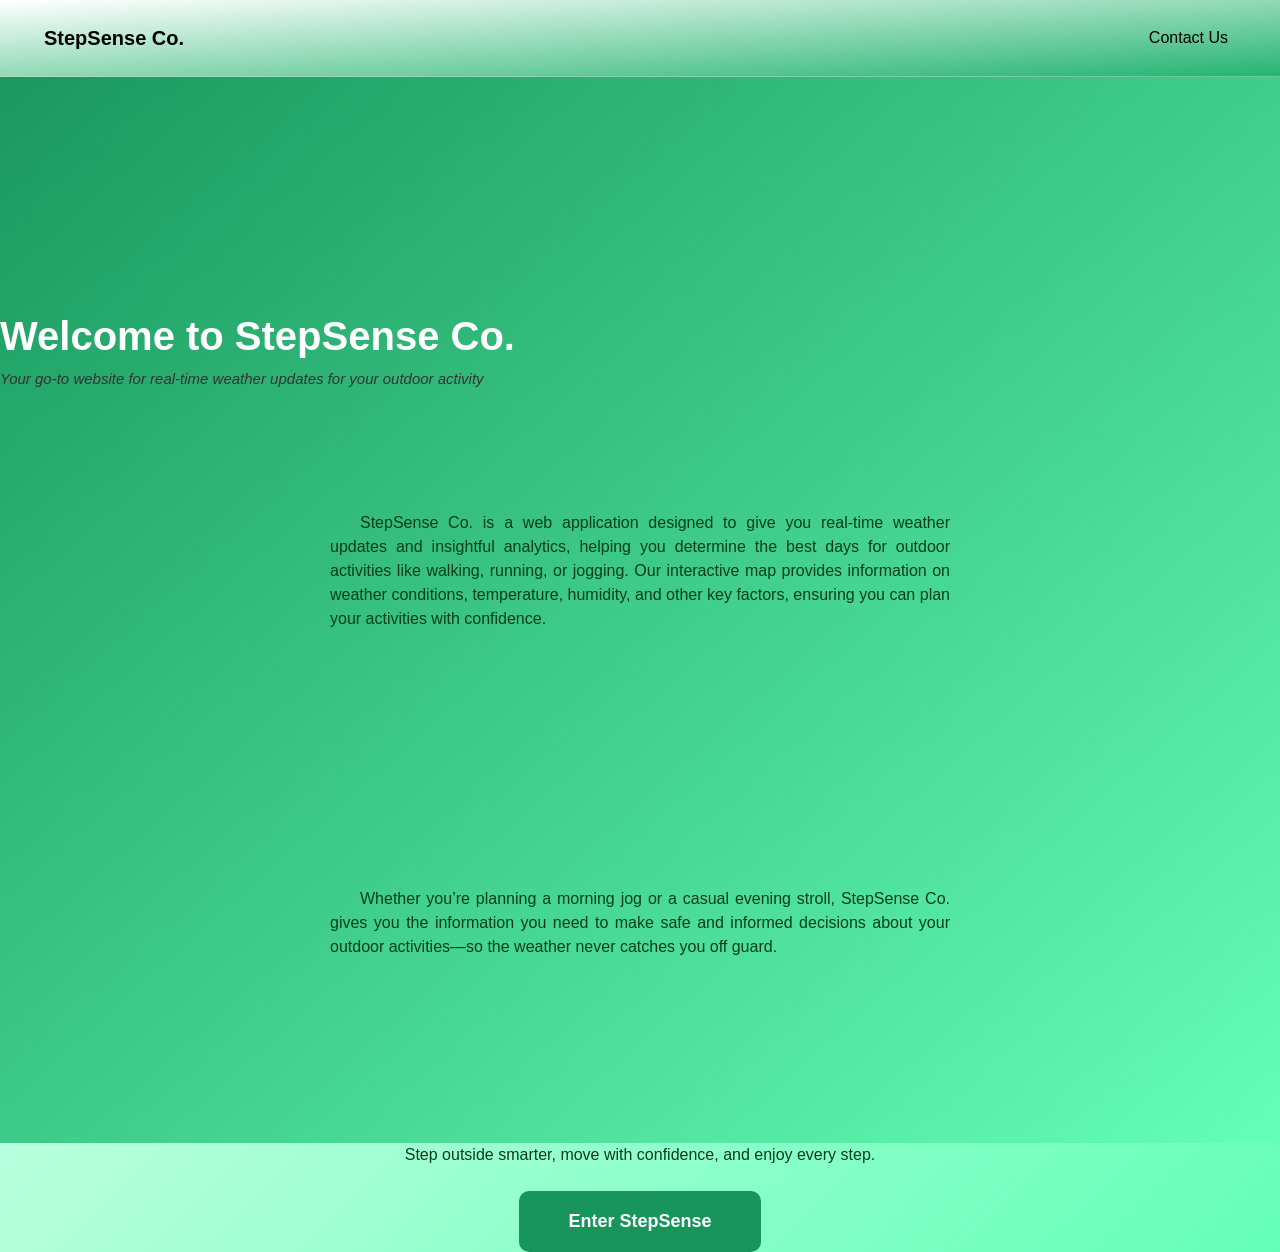
==== index.html @ 7ae20c4f "Deployment Changes" ====
<!DOCTYPE html>
<html lang="en">

<head>
    <meta charset="UTF-8">
    <meta name="viewport" content="width=device-width, initial-scale=1.0">
    <title>StepSense Co.</title>

    <!-- CDN Links -->
    <link href="https://cdn.lineicons.com/5.0/lineicons.css" rel="stylesheet" />
    <link href="https://cdn.jsdelivr.net/npm/bootstrap@5.3.8/dist/css/bootstrap.min.css" rel="stylesheet">
    <link rel="stylesheet" href="style.css">
</head>

<body>

    <!-- Navigation Bar -->
    <nav class="navbar navbar-expand-lg">
        <div class="container-fluid">

            <!-- Brand -->
            <a class="navbar-brand fw-bold" href="#">StepSense Co.</a>

            <!-- Hamburger toggler -->
            <button class="navbar-toggler" type="button" data-bs-toggle="offcanvas" data-bs-target="#offcanvasNavbar"
                aria-controls="offcanvasNavbar">
                <span class="navbar-toggler-icon"></span>
            </button>

            <!-- Offcanvas Menu -->
            <div class="offcanvas offcanvas-end" tabindex="-1" id="offcanvasNavbar">
                <div class="offcanvas-header">
                    <h5 class="offcanvas-title">StepSense Co.</h5>
                    <button class="btn-close" data-bs-dismiss="offcanvas"></button>
                </div>

                <div class="offcanvas-body">
                    <ul class="navbar-nav ms-auto">
                        <li class="nav-item">
                            <a class="nav-link active" href="#">Contact Us</a>
                    </ul>
                </div>
            </div>

        </div>
    </nav>

    <!-- Welcome Section -->
    <section id="welcome" class="py-5" style="background: linear-gradient(to bottom right, #17955a, #64ffb7);">
        <div class="container text-center mb-4">

        </div>
        <!-- Title -->
        <h1 class="fw-bold text-white mb-2">
            Welcome to StepSense Co.
        </h1>

        </div>
        <!-- Subtitle -->
        <p class="subtitle fst-italic mb-0" style="font-size: 15px;">
            Your go-to website for real-time weather updates for your outdoor activity
        </p>
        <div class="container" style="max-width: 700px; margin: 0 auto; text-align: justify;">
            <p class="mb-3" style="text-indent: 30px;">
                StepSense Co. is a web application designed to give you real-time weather updates and insightful
                analytics, helping you determine the best days for outdoor activities like walking, running, or
                jogging. Our interactive map provides information on weather conditions, temperature, humidity, and
                other key factors, ensuring you can plan your activities with confidence.
            </p>
        </div>
        <div class="container" style="max-width: 700px; margin: 0 auto; text-align: justify;">
            <p class="mb-3" style="text-indent: 30px;">
                Whether you’re planning a morning jog or a casual evening stroll, StepSense Co. gives you the
                information you need to make safe and informed decisions about your outdoor activities—so the
                weather
                never catches you off guard.
            </p>
        </div>
        </section>
        <div class="container-fluid text-center">
            <p>Step outside smarter, move with confidence, and enjoy every step.</p>
        <div class="text-center mt-4">
            <a href="mainPage.html" class="btn fw-bold px-5 py-3"
                style="background:#17955a; color:white; font-size:18px; border-radius:10px;">
                Enter StepSense
            </a>
        </div>
        </div>
---- style.css ----
body {
    font-family: 'Poppins', Arial, sans-serif;
    margin: 0;
    padding: 0;
    background: linear-gradient(to bottom right, #ffffff, #64ffb7);
    color: #083d1a;
}

/* NAVBAR */
.navbar {
    width: 100%;
    background: linear-gradient(to bottom right, #ffffff, #25b471);
    backdrop-filter: blur(12px);
    padding: 18px 32px;
    display: flex;
    align-items: center;
    position: fixed;
    top: 0;
    z-index: 999;
    border-bottom: 1.5px solid rgba(40, 168, 105, 0.4);
}

.company {
    display: flex;
    align-items: center;
    gap: 12px;
    font-size: 26px;
    font-weight: 700;
    color: #047d3d;
}

.logo {
    width: 85px;
    height: auto;
}

/* MAIN LAYOUT */
.container {
    display: flex;
    gap: 25px;
    padding: 120px 40px;
}

/* MAP */
#map {
    flex: 2;
    height: 620px;
    border-radius: 14px;
    box-shadow: 0 6px 16px rgba(5, 68, 26, 0.812);
}

/* WEATHER CARD */
#weatherCard {
     flex: 1;
     background: #ffffff;
     padding: 20px;
     border-radius: 10px;
     box-shadow: 0 4px 12px rgba(46, 125, 50, 0.793);
     height: fit-content;
     display: flex;
     flex-direction: column;
     align-items: center;
 }


#weatherCard h1 {
    font-size: 32px;
    font-weight: 700;
    color: #047d3d;
    margin-bottom: 8px;
}

.subtitle {
    font-size: 14px;
    color: #333;
    margin-bottom: 20px;
}

/* BUTTON */
button {
    padding: 12px 26px;
    background: linear-gradient(135deg, #049b4c, #057f3e);
    border: none;
    color: white;
    font-size: 16px;
    font-weight: 600;
    border-radius: 12px;
    cursor: pointer;
    transition: 0.25s ease;
    margin-bottom: 25px;
    box-shadow: 0 4px 14px rgba(10, 108, 50, 0.25);
}

button:hover {
    transform: translateY(-2px) scale(1.04);
}

/* WEATHER RESULT TEXT */
#weatherResult h2 {
    margin-bottom: 10px;
    color: #047d3d;
}

#weatherResult p {
    margin: 6px 0;
    font-size: 15px;
}

#weatherResult hr {
    width: 60%;
    margin: 18px auto;
    border: none;
    height: 1px;
    background-color: #ccc;
}

/* POPUP IMAGES */
.popup-image {
    max-width: 180px;
    border-radius: 6px;
    box-shadow: 0 3px 8px rgba(0,0,0,0.3);
}
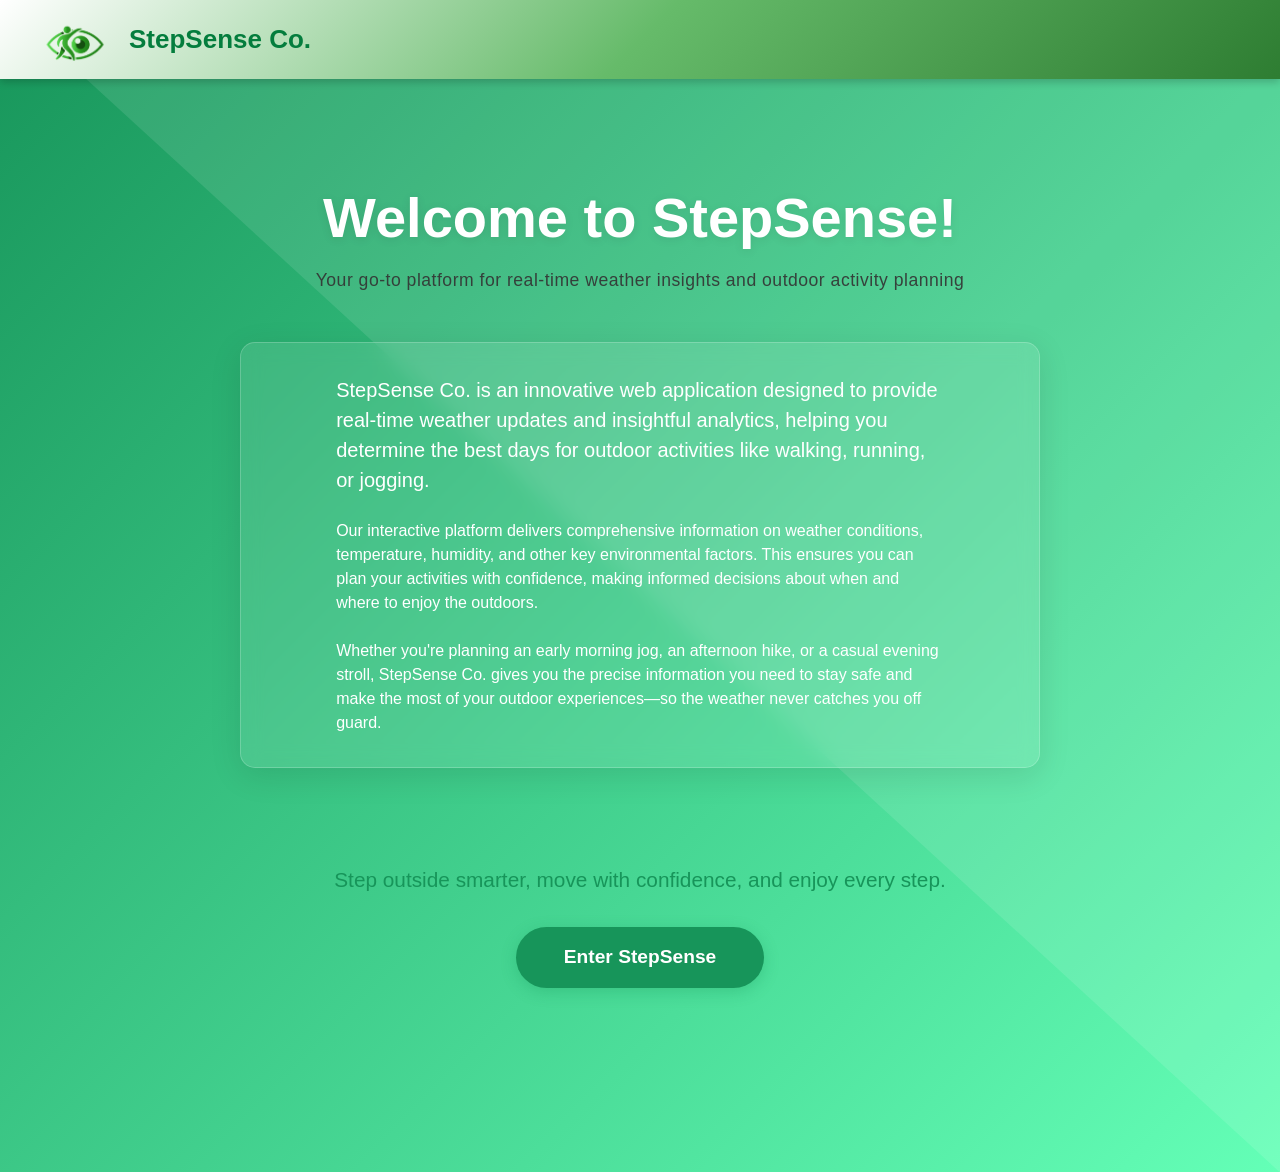
==== commit 458a6cfd: "Fixed error" ====
--- a/index.html
+++ b/index.html
@@ -10,79 +10,154 @@
     <link href="https://cdn.lineicons.com/5.0/lineicons.css" rel="stylesheet" />
     <link href="https://cdn.jsdelivr.net/npm/bootstrap@5.3.8/dist/css/bootstrap.min.css" rel="stylesheet">
     <link rel="stylesheet" href="style.css">
+
+    
+    <style>
+        .welcome-section {
+            background: linear-gradient(135deg, #17955a, #64ffb7);
+            color: white;
+            padding: 4rem 0;
+            position: relative;
+            overflow: hidden;
+        }
+        
+        .welcome-section::before {
+            content: '';
+            position: absolute;
+            top: 0;
+            left: 0;
+            right: 0;
+            bottom: 0;
+            background: url('data:image/svg+xml,<svg xmlns="http://www.w3.org/2000/svg" viewBox="0 0 100 100" preserveAspectRatio="none" opacity="0.1"><path d="M0,0 L100,0 L100,100 Z" fill="white"/></svg>');
+            background-size: cover;
+            pointer-events: none;
+        }
+        
+        .intro-card {
+            background: rgba(255, 255, 255, 0.1);
+            backdrop-filter: blur(10px);
+            border-radius: 15px;
+            padding: 2rem;
+            margin: 2rem auto;
+            max-width: 800px;
+            box-shadow: 0 8px 32px rgba(0, 0, 0, 0.1);
+            border: 1px solid rgba(255, 255, 255, 0.2);
+        }
+        
+        .tagline {
+            font-size: 1.1rem;
+            font-weight: 300;
+            letter-spacing: 0.5px;
+            margin-bottom: 2rem;
+            opacity: 0.9;
+        }
+        
+        .cta-button {
+            background: #17955a;
+            color: white;
+            padding: 1rem 3rem;
+            font-size: 1.2rem;
+            font-weight: 600;
+            border-radius: 50px;
+            border: none;
+            transition: all 0.3s ease;
+            box-shadow: 0 4px 15px rgba(23, 149, 90, 0.3);
+        }
+        
+        .cta-button:hover {
+            background: #0d7a48;
+            transform: translateY(-2px);
+            box-shadow: 0 6px 20px rgba(23, 149, 90, 0.4);
+        }
+        
+        .final-message {
+            font-size: 1.3rem;
+            font-weight: 500;
+            color: #17955a;
+            margin: 2rem 0;
+            padding: 0 1rem;
+        }
+        
+        @media (max-width: 768px) {
+            .welcome-section {
+                padding: 2rem 0;
+            }
+            
+            .intro-card {
+                padding: 1.5rem;
+                margin: 1rem;
+            }
+        }
+    </style>
 </head>
 
 <body>
+    <!-- Navigation -->
+    <header>
+        <nav class="navbar">
+            <div class="company">
+                <img src="assets/logo.png" alt="StepSense Logo" class="logo">
+                StepSense Co.
+            </div>
+        </nav>
+    </header>
 
-    <!-- Navigation Bar -->
-    <nav class="navbar navbar-expand-lg">
-        <div class="container-fluid">
+    <!-- Welcome Section -->
+    <section id="welcome" class="welcome-section">
+        <div class="container">
+            <!-- Main Title -->
+            <div class="text-center mb-5">
+                <h1 class="fw-bold display-4 mb-3" style="text-shadow: 0 2px 10px rgba(0,0,0,0.1);">
+                    Welcome to StepSense!
+                </h1>
+                <p class="subtitle tagline">
+                    Your go-to platform for real-time weather insights and outdoor activity planning
+                </p>
+            </div>
 
-            <!-- Brand -->
-            <a class="navbar-brand fw-bold" href="#">StepSense Co.</a>
-
-            <!-- Hamburger toggler -->
-            <button class="navbar-toggler" type="button" data-bs-toggle="offcanvas" data-bs-target="#offcanvasNavbar"
-                aria-controls="offcanvasNavbar">
-                <span class="navbar-toggler-icon"></span>
-            </button>
-
-            <!-- Offcanvas Menu -->
-            <div class="offcanvas offcanvas-end" tabindex="-1" id="offcanvasNavbar">
-                <div class="offcanvas-header">
-                    <h5 class="offcanvas-title">StepSense Co.</h5>
-                    <button class="btn-close" data-bs-dismiss="offcanvas"></button>
-                </div>
-
-                <div class="offcanvas-body">
-                    <ul class="navbar-nav ms-auto">
-                        <li class="nav-item">
-                            <a class="nav-link active" href="#">Contact Us</a>
-                    </ul>
+            <!-- Introduction Content -->
+            <div class="intro-card">
+                <div class="row justify-content-center">
+                    <div class="col-lg-10">
+                        <p class="lead mb-4">
+                            StepSense Co. is an innovative web application designed to provide real-time weather updates 
+                            and insightful analytics, helping you determine the best days for outdoor activities like 
+                            walking, running, or jogging.
+                        </p>
+                        
+                        <p class="mb-4">
+                            Our interactive platform delivers comprehensive information on weather conditions, 
+                            temperature, humidity, and other key environmental factors. This ensures you can plan 
+                            your activities with confidence, making informed decisions about when and where to 
+                            enjoy the outdoors.
+                        </p>
+                        
+                        <p class="mb-0">
+                            Whether you're planning an early morning jog, an afternoon hike, or a casual evening stroll, 
+                            StepSense Co. gives you the precise information you need to stay safe and make the most of 
+                            your outdoor experiences—so the weather never catches you off guard.
+                        </p>
+                    </div>
                 </div>
             </div>
 
+            <!-- Final Message & CTA -->
+            <div class="text-center mt-5 pt-3">
+                <p class="final-message">
+                    Step outside smarter, move with confidence, and enjoy every step.
+                </p>
+                
+                <div class="mt-4">
+                    <a href="mainPage.html" class="btn cta-button">
+                         Enter StepSense
+                    </a>
+                </div>
+            </div>
         </div>
-    </nav>
+    </section>
 
-    <!-- Welcome Section -->
-    <section id="welcome" class="py-5" style="background: linear-gradient(to bottom right, #17955a, #64ffb7);">
-        <div class="container text-center mb-4">
+    <!-- Bootstrap JS -->
+    <script src="https://cdn.jsdelivr.net/npm/bootstrap@5.3.8/dist/js/bootstrap.bundle.min.js"></script>
+</body>
+</html>
 
-        </div>
-        <!-- Title -->
-        <h1 class="fw-bold text-white mb-2">
-            Welcome to StepSense Co.
-        </h1>
-
-        </div>
-        <!-- Subtitle -->
-        <p class="subtitle fst-italic mb-0" style="font-size: 15px;">
-            Your go-to website for real-time weather updates for your outdoor activity
-        </p>
-        <div class="container" style="max-width: 700px; margin: 0 auto; text-align: justify;">
-            <p class="mb-3" style="text-indent: 30px;">
-                StepSense Co. is a web application designed to give you real-time weather updates and insightful
-                analytics, helping you determine the best days for outdoor activities like walking, running, or
-                jogging. Our interactive map provides information on weather conditions, temperature, humidity, and
-                other key factors, ensuring you can plan your activities with confidence.
-            </p>
-        </div>
-        <div class="container" style="max-width: 700px; margin: 0 auto; text-align: justify;">
-            <p class="mb-3" style="text-indent: 30px;">
-                Whether you’re planning a morning jog or a casual evening stroll, StepSense Co. gives you the
-                information you need to make safe and informed decisions about your outdoor activities—so the
-                weather
-                never catches you off guard.
-            </p>
-        </div>
-        </section>
-        <div class="container-fluid text-center">
-            <p>Step outside smarter, move with confidence, and enjoy every step.</p>
-        <div class="text-center mt-4">
-            <a href="mainPage.html" class="btn fw-bold px-5 py-3"
-                style="background:#17955a; color:white; font-size:18px; border-radius:10px;">
-                Enter StepSense
-            </a>
-        </div>
-        </div>
--- a/style.css
+++ b/style.css
@@ -2,14 +2,14 @@
     font-family: 'Poppins', Arial, sans-serif;
     margin: 0;
     padding: 0;
-    background: linear-gradient(to bottom right, #ffffff, #64ffb7);
+    background: #66ac5379;
     color: #083d1a;
 }
 
 /* NAVBAR */
 .navbar {
     width: 100%;
-    background: linear-gradient(to bottom right, #ffffff, #25b471);
+     background:linear-gradient(135deg, #ffffff , #66BB6A, #2E7D32);
     backdrop-filter: blur(12px);
     padding: 18px 32px;
     display: flex;
@@ -17,7 +17,7 @@
     position: fixed;
     top: 0;
     z-index: 999;
-    border-bottom: 1.5px solid rgba(40, 168, 105, 0.4);
+   box-shadow: 0 3px 8px rgba(0,0,0,0.2);
 }
 
 .company {
@@ -36,14 +36,16 @@
 
 /* MAIN LAYOUT */
 .container {
-    display: flex;
-    gap: 25px;
     padding: 120px 40px;
+}
+.container-fluid.mt-3 {
+    padding: 120px 40px;
+    padding-top: 140px; 
 }
 
 /* MAP */
 #map {
-    flex: 2;
+
     height: 620px;
     border-radius: 14px;
     box-shadow: 0 6px 16px rgba(5, 68, 26, 0.812);
@@ -51,23 +53,29 @@
 
 /* WEATHER CARD */
 #weatherCard {
-     flex: 1;
+   
      background: #ffffff;
      padding: 20px;
      border-radius: 10px;
      box-shadow: 0 4px 12px rgba(46, 125, 50, 0.793);
      height: fit-content;
-     display: flex;
-     flex-direction: column;
-     align-items: center;
+      width: 100%;
  }
 
+#weatherContainer {
+    display: flex;
+    flex-direction: column;
+    align-items: center;
+}
 
 #weatherCard h1 {
+     word-wrap:break-word;
     font-size: 32px;
     font-weight: 700;
     color: #047d3d;
     margin-bottom: 8px;
+     text-align: center;
+    width: 100%;
 }
 
 .subtitle {
@@ -86,7 +94,8 @@
     font-weight: 600;
     border-radius: 12px;
     cursor: pointer;
-    transition: 0.25s ease;
+    transition: 0.3s ease;
+    border-radius: 50px;
     margin-bottom: 25px;
     box-shadow: 0 4px 14px rgba(10, 108, 50, 0.25);
 }
@@ -97,11 +106,13 @@
 
 /* WEATHER RESULT TEXT */
 #weatherResult h2 {
+    
     margin-bottom: 10px;
     color: #047d3d;
 }
 
 #weatherResult p {
+    
     margin: 6px 0;
     font-size: 15px;
 }
